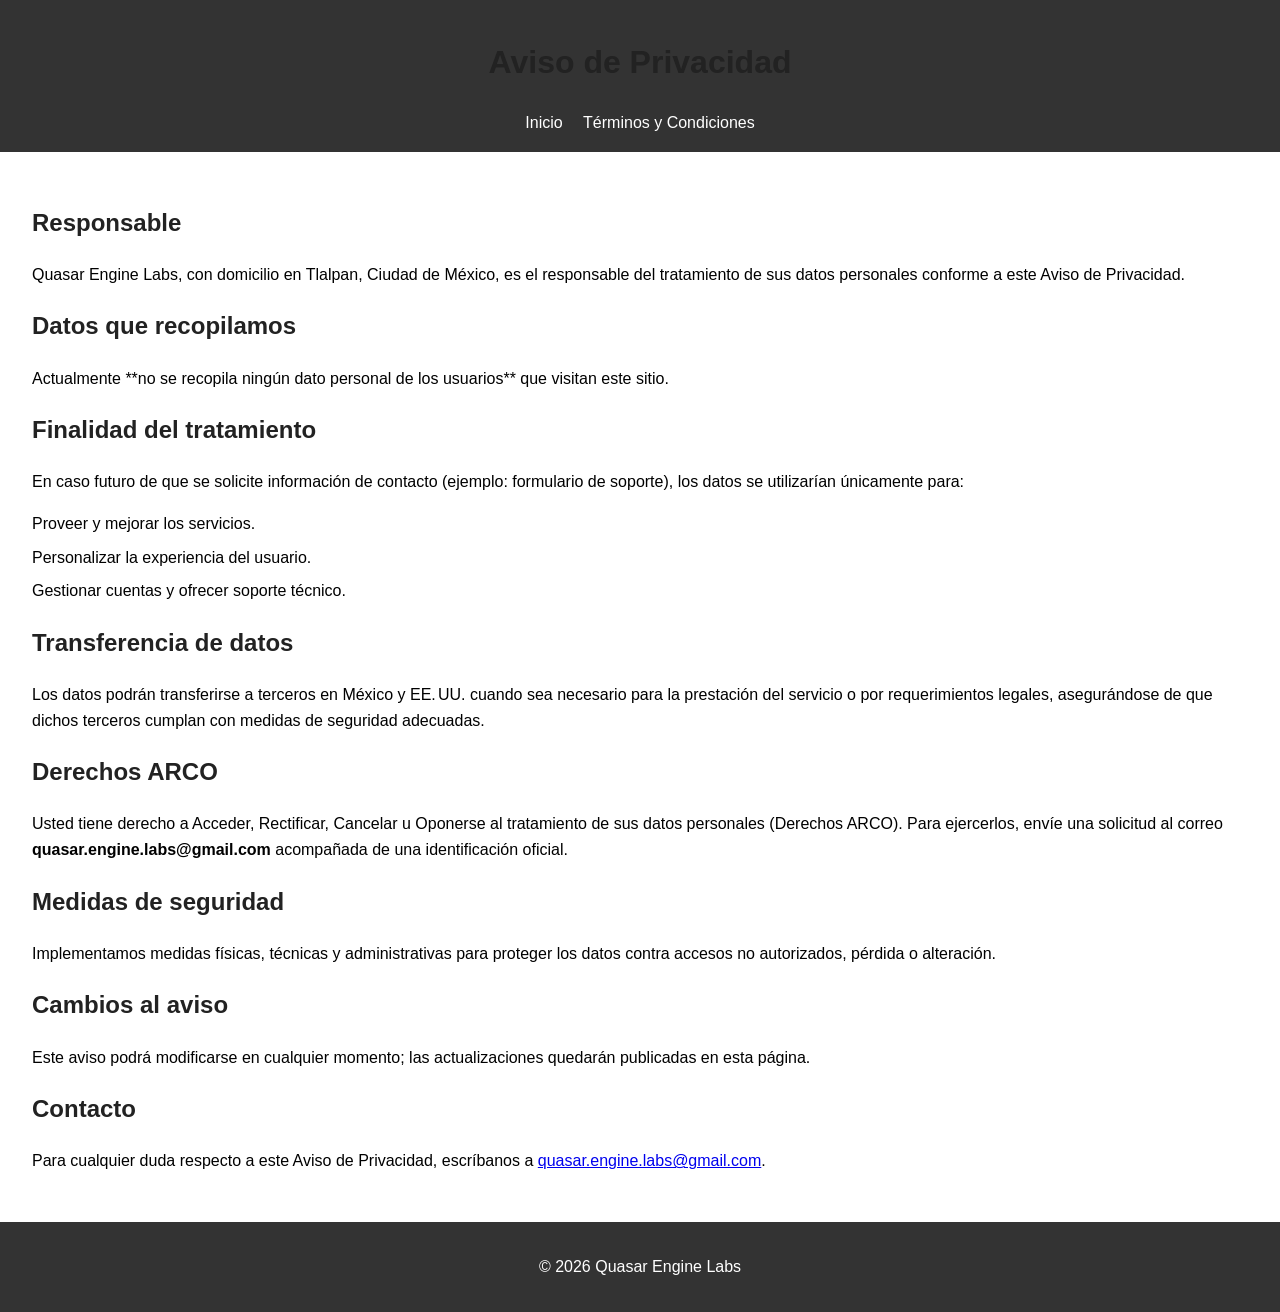
==== privacy.html @ 6d4bd8df "[ Update ]: Site update" ====
<!DOCTYPE html>
<html lang="es">
<head>
    <meta charset="UTF-8">
    <title>Aviso de Privacidad</title>
    <link rel="stylesheet" href="assets/css/style.css">
</head>
<body>
    <header>
        <h1>Aviso de Privacidad</h1>
        <nav>
            <a href="index.html">Inicio</a>
            <a href="terms.html">Términos y Condiciones</a>
        </nav>
    </header>

    <main>
        <section>
            <h2>Responsable</h2>
            <p>Quasar Engine Labs, con domicilio en Tlalpan, Ciudad de México, es el responsable del tratamiento de sus datos personales conforme a este Aviso de Privacidad.</p>

            <h2>Datos que recopilamos</h2>
            <p>Actualmente **no se recopila ningún dato personal de los usuarios** que visitan este sitio.</p>

            <h2>Finalidad del tratamiento</h2>
            <p>En caso futuro de que se solicite información de contacto (ejemplo: formulario de soporte), los datos se utilizarían únicamente para:</p>
            <ul>
                <li>Proveer y mejorar los servicios.</li>
                <li>Personalizar la experiencia del usuario.</li>
                <li>Gestionar cuentas y ofrecer soporte técnico.</li>
            </ul>

            <h2>Transferencia de datos</h2>
            <p>Los datos podrán transferirse a terceros en México y EE. UU. cuando sea necesario para la prestación del servicio o por requerimientos legales, asegurándose de que dichos terceros cumplan con medidas de seguridad adecuadas.</p>

            <h2>Derechos ARCO</h2>
            <p>Usted tiene derecho a Acceder, Rectificar, Cancelar u Oponerse al tratamiento de sus datos personales (Derechos ARCO). Para ejercerlos, envíe una solicitud al correo <strong>quasar.engine.labs@gmail.com</strong> acompañada de una identificación oficial.</p>

            <h2>Medidas de seguridad</h2>
            <p>Implementamos medidas físicas, técnicas y administrativas para proteger los datos contra accesos no autorizados, pérdida o alteración.</p>

            <h2>Cambios al aviso</h2>
            <p>Este aviso podrá modificarse en cualquier momento; las actualizaciones quedarán publicadas en esta página.</p>

            <h2>Contacto</h2>
            <p>Para cualquier duda respecto a este Aviso de Privacidad, escríbanos a <a href="mailto:quasar.engine.labs@gmail.com">quasar.engine.labs@gmail.com</a>.</p>
        </section>
    </main>

    <footer>
        <p>&copy; 2026 Quasar Engine Labs</p>
    </footer>
</body>
</html>
---- assets/css/style.css ----
body {font-family:Arial,Helvetica,sans-serif; margin:0; padding:0; line-height:1.6;}
header, footer {background:#333; color:#fff; padding:1rem; text-align:center;}
nav a {color:#fff; margin:0 0.5rem; text-decoration:none;}
main {padding:2rem;}
h1, h2 {color:#222;}
ul {list-style:none; padding:0;}
li {margin-bottom:0.5rem;}
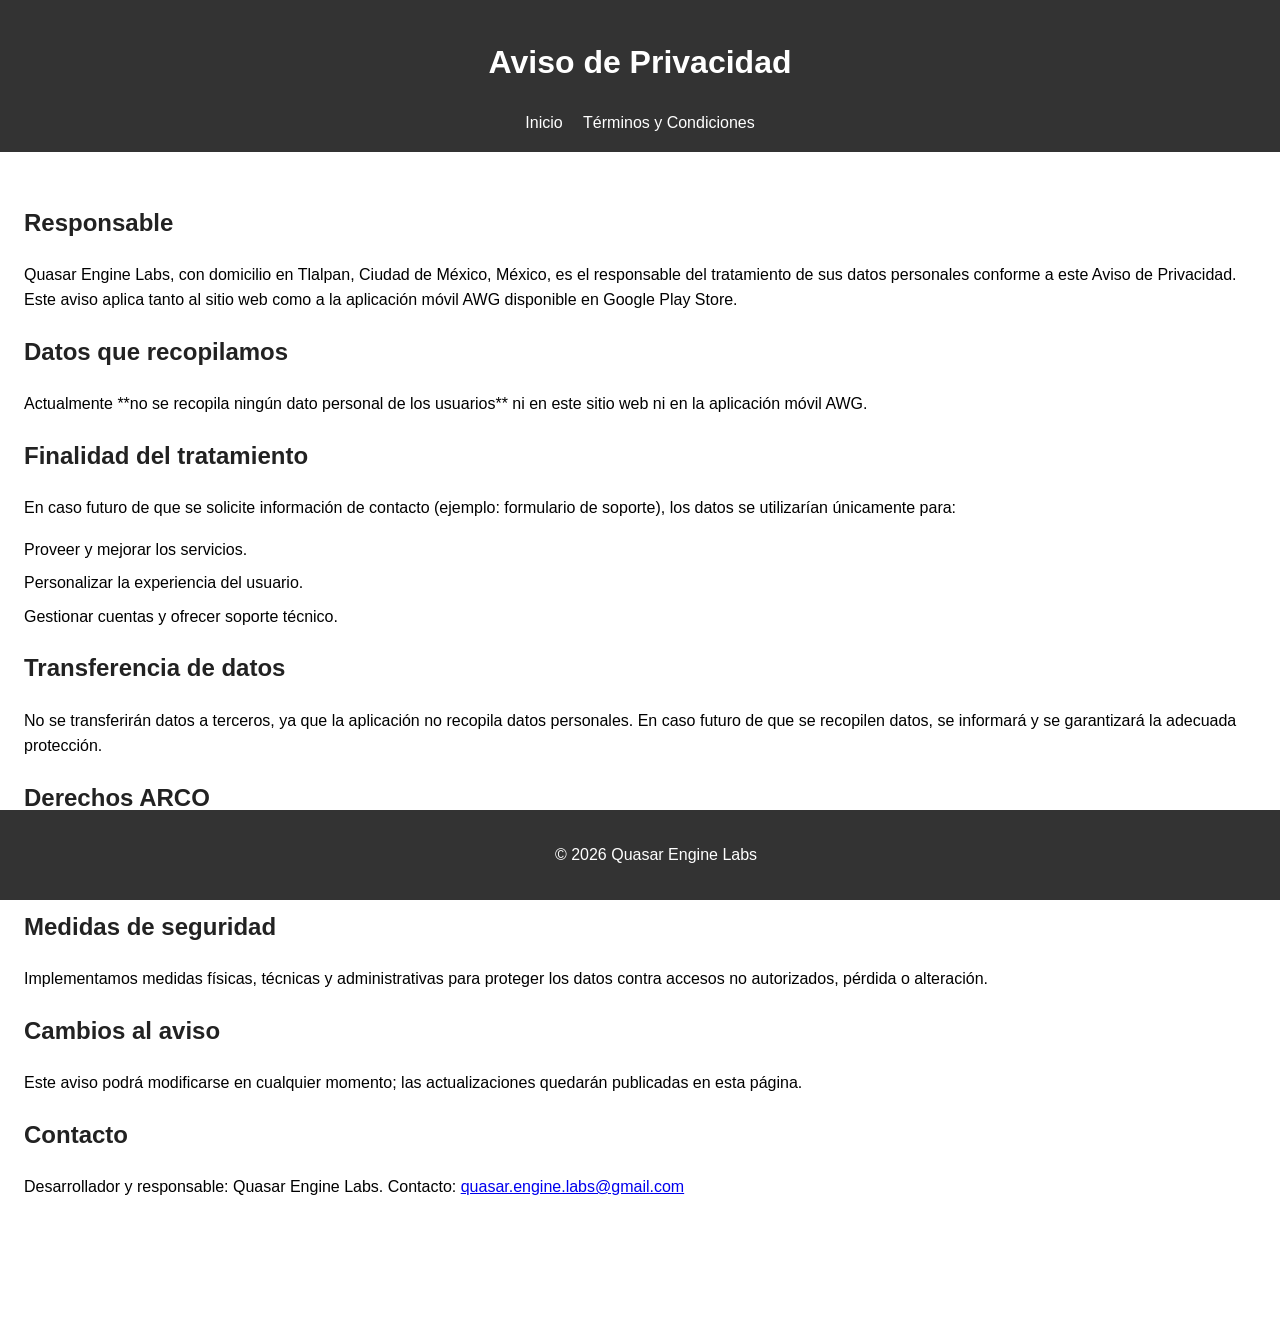
==== commit d10a1727: "docs: actualizar aviso de privacidad y agregar reporte de cumplimiento Se actualizó el aviso de priv" ====
--- a/privacy.html
+++ b/privacy.html
@@ -17,10 +17,10 @@
     <main>
         <section>
             <h2>Responsable</h2>
-            <p>Quasar Engine Labs, con domicilio en Tlalpan, Ciudad de México, es el responsable del tratamiento de sus datos personales conforme a este Aviso de Privacidad.</p>
+            <p>Quasar Engine Labs, con domicilio en Tlalpan, Ciudad de México, México, es el responsable del tratamiento de sus datos personales conforme a este Aviso de Privacidad. Este aviso aplica tanto al sitio web como a la aplicación móvil AWG disponible en Google Play Store.</p>
 
             <h2>Datos que recopilamos</h2>
-            <p>Actualmente **no se recopila ningún dato personal de los usuarios** que visitan este sitio.</p>
+            <p>Actualmente **no se recopila ningún dato personal de los usuarios** ni en este sitio web ni en la aplicación móvil AWG.</p>
 
             <h2>Finalidad del tratamiento</h2>
             <p>En caso futuro de que se solicite información de contacto (ejemplo: formulario de soporte), los datos se utilizarían únicamente para:</p>
@@ -31,7 +31,7 @@
             </ul>
 
             <h2>Transferencia de datos</h2>
-            <p>Los datos podrán transferirse a terceros en México y EE. UU. cuando sea necesario para la prestación del servicio o por requerimientos legales, asegurándose de que dichos terceros cumplan con medidas de seguridad adecuadas.</p>
+            <p>No se transferirán datos a terceros, ya que la aplicación no recopila datos personales. En caso futuro de que se recopilen datos, se informará y se garantizará la adecuada protección.</p>
 
             <h2>Derechos ARCO</h2>
             <p>Usted tiene derecho a Acceder, Rectificar, Cancelar u Oponerse al tratamiento de sus datos personales (Derechos ARCO). Para ejercerlos, envíe una solicitud al correo <strong>quasar.engine.labs@gmail.com</strong> acompañada de una identificación oficial.</p>
@@ -43,7 +43,7 @@
             <p>Este aviso podrá modificarse en cualquier momento; las actualizaciones quedarán publicadas en esta página.</p>
 
             <h2>Contacto</h2>
-            <p>Para cualquier duda respecto a este Aviso de Privacidad, escríbanos a <a href="mailto:quasar.engine.labs@gmail.com">quasar.engine.labs@gmail.com</a>.</p>
+            <p>Desarrollador y responsable: Quasar Engine Labs. Contacto: <a href="mailto:quasar.engine.labs@gmail.com">quasar.engine.labs@gmail.com</a></p>
         </section>
     </main>
 
--- a/assets/css/style.css
+++ b/assets/css/style.css
@@ -1,7 +1,11 @@
-body {font-family:Arial,Helvetica,sans-serif; margin:0; padding:0; line-height:1.6;}
-header, footer {background:#333; color:#fff; padding:1rem; text-align:center;}
+body {font-family:Arial,Helvetica,sans-serif; margin:0; padding:0 0 2rem 0; line-height:1.6;}
+header {background:#333; color:#fff; padding:1rem; text-align:center;}
+footer {background:#333; color:#fff; padding:1rem; text-align:center; position:fixed; bottom:0; width:100%; z-index:1000;}
+header :is(h1, h2, h3, h4, h5, h6) {
+    color: #fff;
+}
 nav a {color:#fff; margin:0 0.5rem; text-decoration:none;}
-main {padding:2rem;}
+main {padding:2rem 1.5rem 5rem 1.5rem;}
 h1, h2 {color:#222;}
 ul {list-style:none; padding:0;}
 li {margin-bottom:0.5rem;}
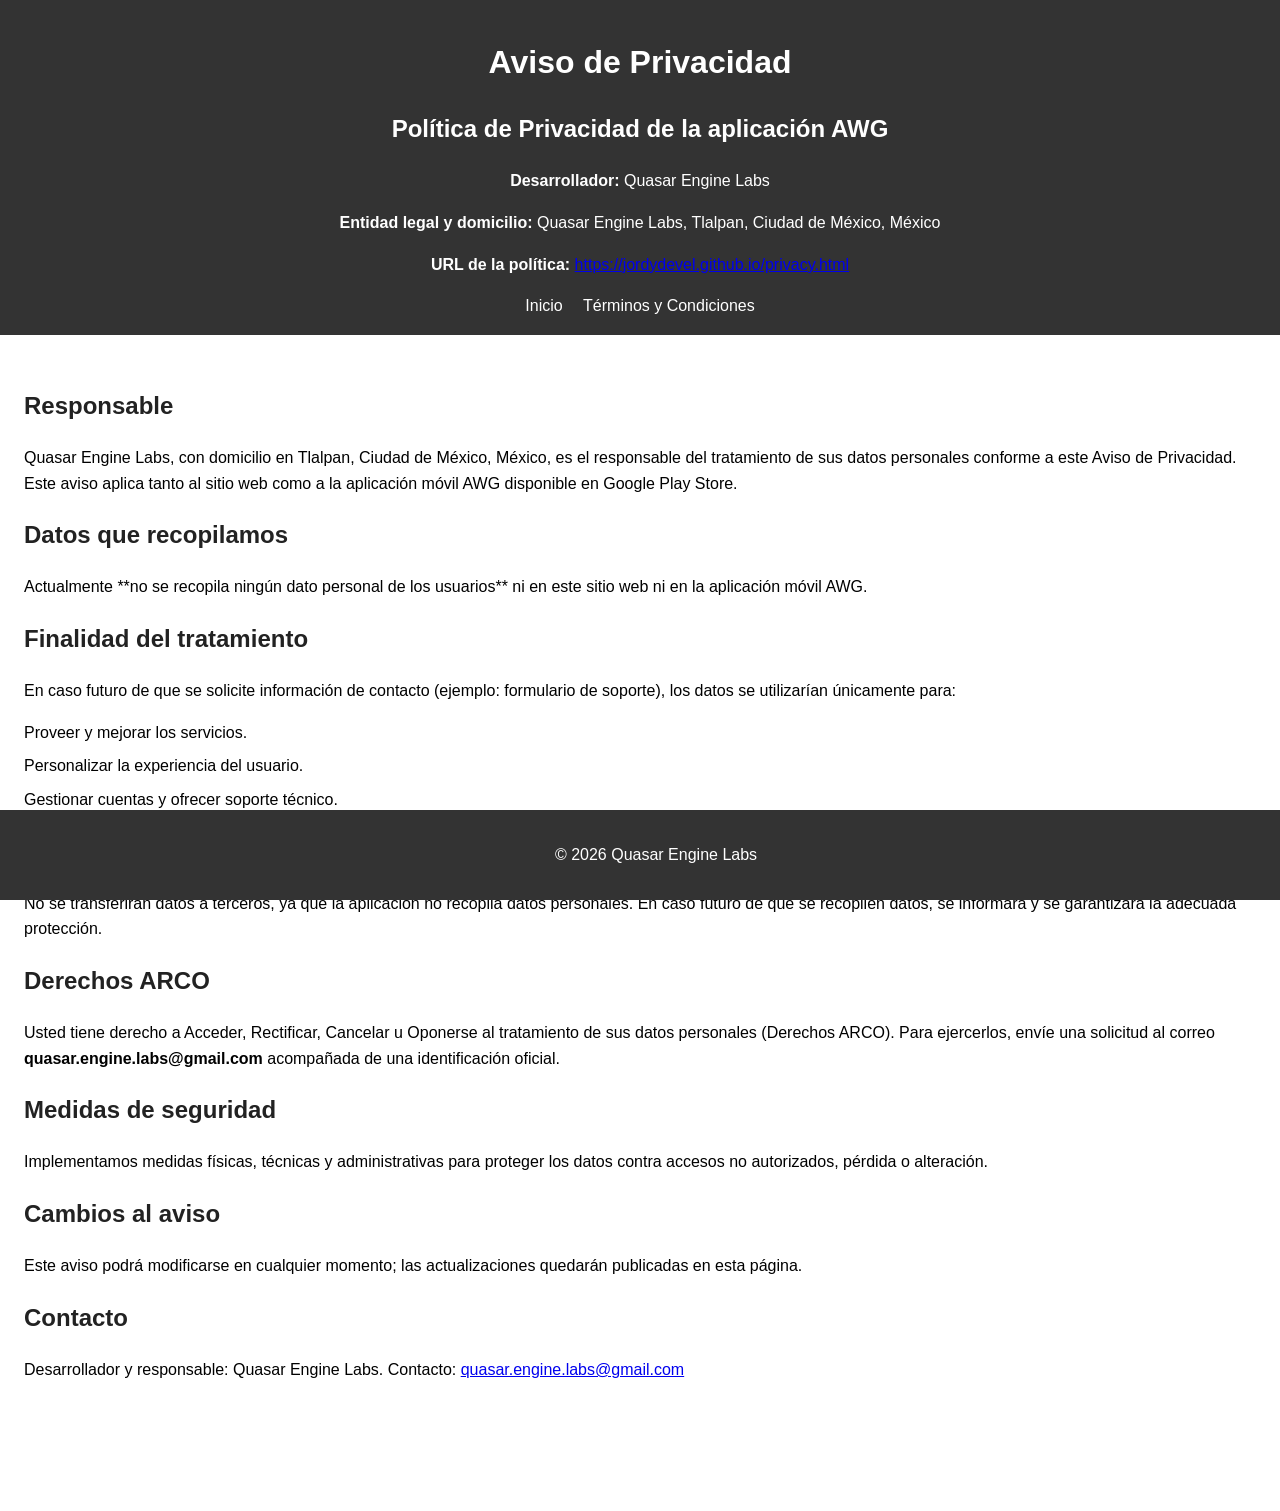
==== commit 06cdc748: "docs: agregar encabezado con datos clave y URL de política Actualiza encabezado con datos clave del " ====
--- a/privacy.html
+++ b/privacy.html
@@ -8,6 +8,10 @@
 <body>
     <header>
         <h1>Aviso de Privacidad</h1>
+<h2>Política de Privacidad de la aplicación AWG</h2>
+<p><strong>Desarrollador:</strong> Quasar Engine Labs</p>
+<p><strong>Entidad legal y domicilio:</strong> Quasar Engine Labs, Tlalpan, Ciudad de México, México</p>
+<p><strong>URL de la política:</strong> <a href="https://jordydevel.github.io/privacy.html">https://jordydevel.github.io/privacy.html</a></p>
         <nav>
             <a href="index.html">Inicio</a>
             <a href="terms.html">Términos y Condiciones</a>
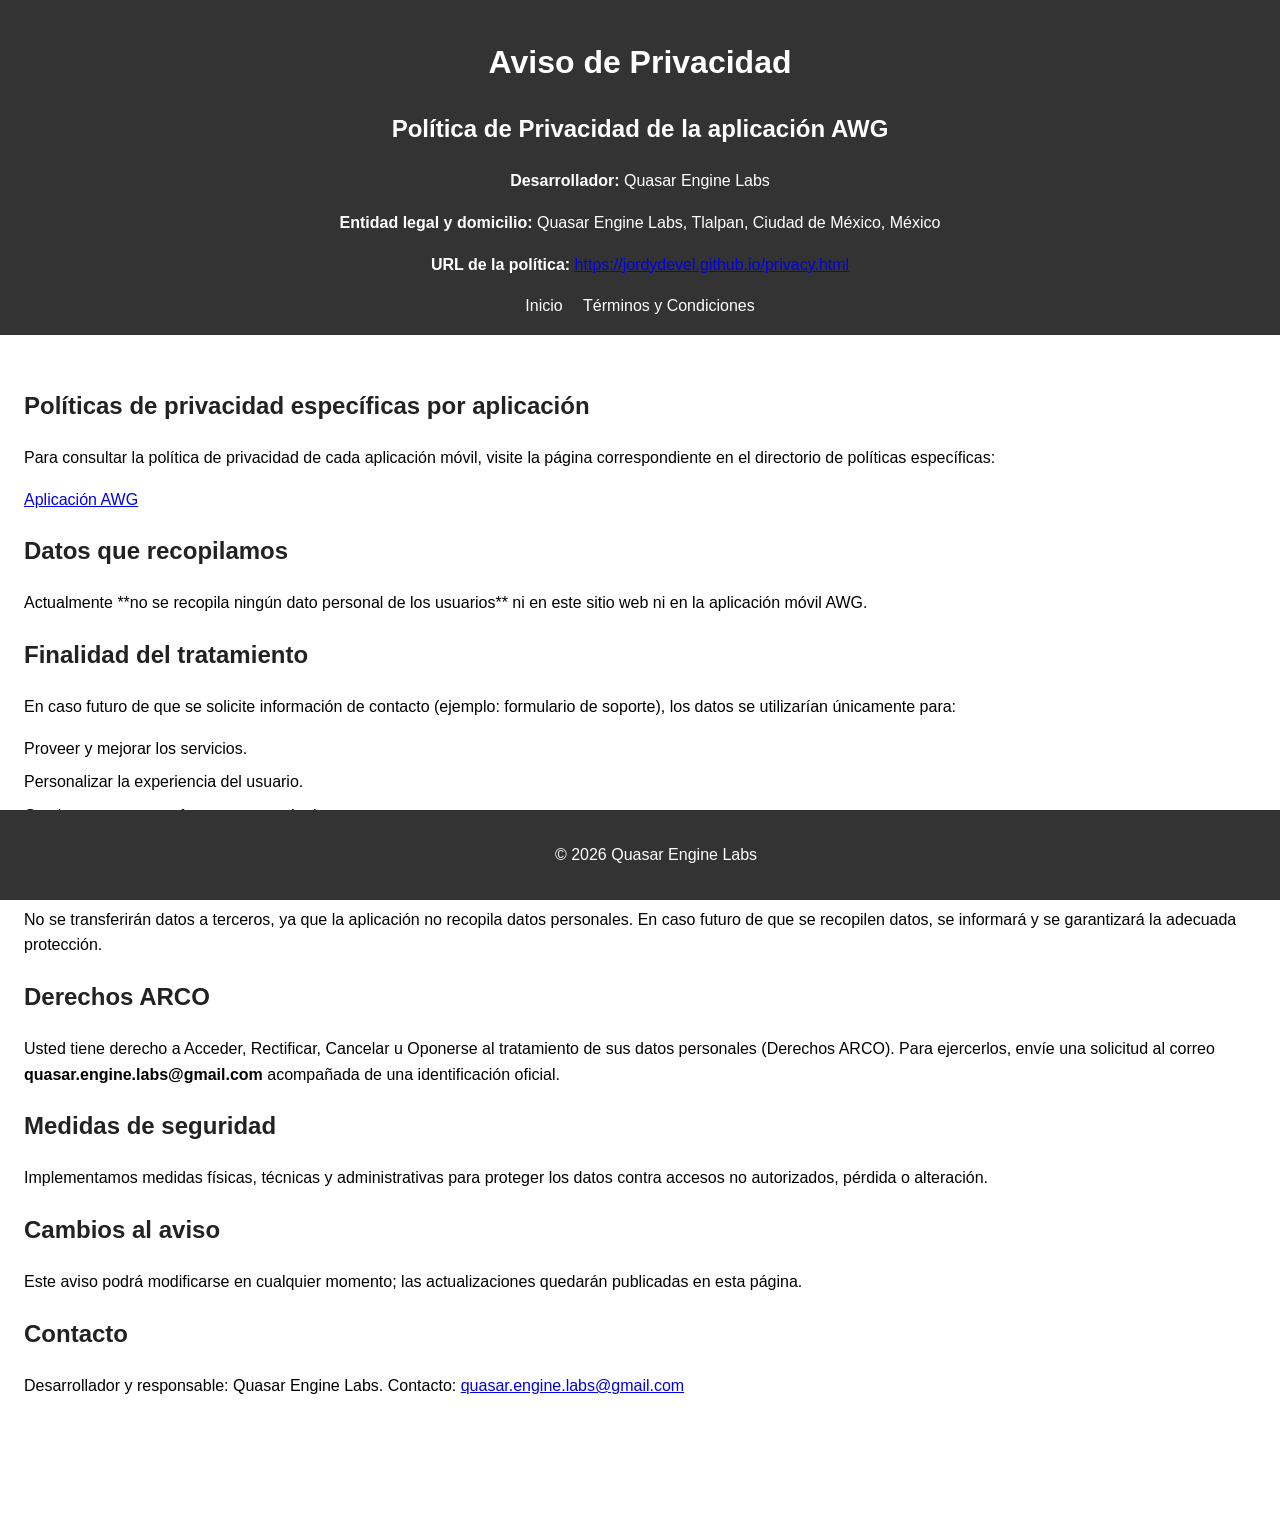
==== commit e1873135: "docs: agregar carpeta       github            Agrega el directorio de políticas específicas y enlaza" ====
--- a/privacy.html
+++ b/privacy.html
@@ -20,8 +20,12 @@
 
     <main>
         <section>
-            <h2>Responsable</h2>
-            <p>Quasar Engine Labs, con domicilio en Tlalpan, Ciudad de México, México, es el responsable del tratamiento de sus datos personales conforme a este Aviso de Privacidad. Este aviso aplica tanto al sitio web como a la aplicación móvil AWG disponible en Google Play Store.</p>
+            <h2>Políticas de privacidad específicas por aplicación</h2>
+<p>Para consultar la política de privacidad de cada aplicación móvil, visite la página correspondiente en el directorio de políticas específicas:</p>
+<ul>
+    <li><a href="privacy_specific/app_AWG_privacy.html">Aplicación AWG</a></li>
+    <!-- futuras apps se añadirán aquí como nuevos <li> con su enlace -->
+</ul>
 
             <h2>Datos que recopilamos</h2>
             <p>Actualmente **no se recopila ningún dato personal de los usuarios** ni en este sitio web ni en la aplicación móvil AWG.</p>
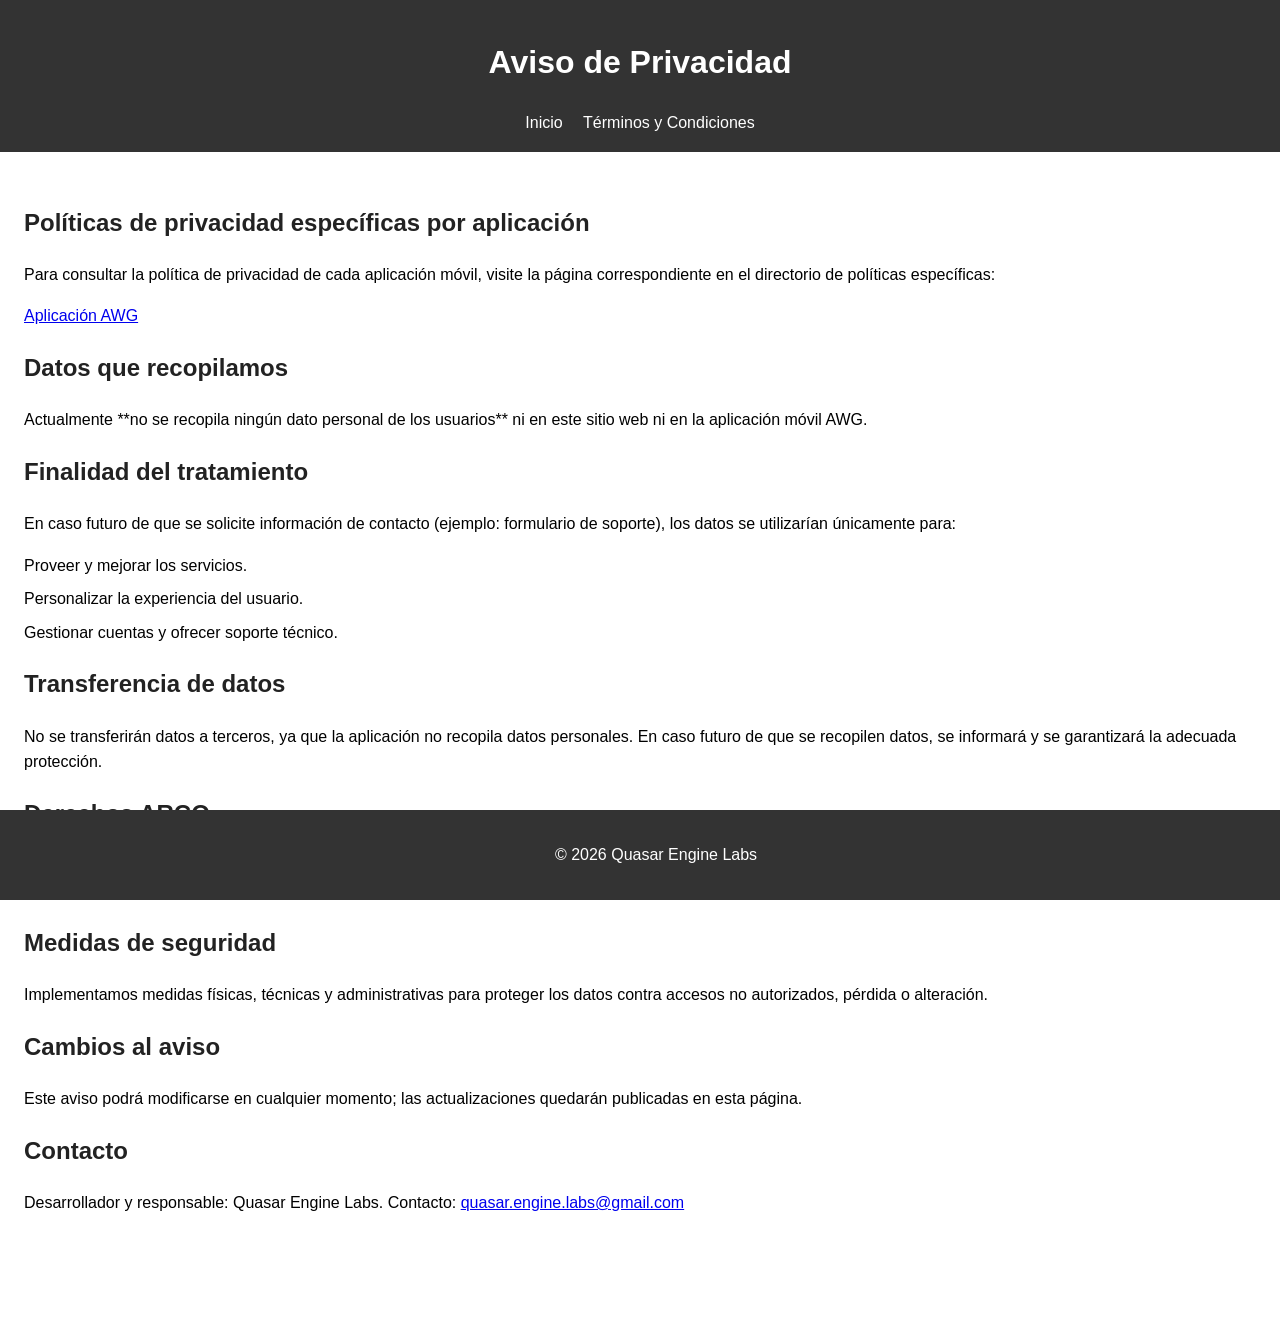
==== commit 0585998e: "docs: reorganizar encabezado de política específica a la página de la app Mover encabezado de políti" ====
--- a/privacy.html
+++ b/privacy.html
@@ -8,10 +8,6 @@
 <body>
     <header>
         <h1>Aviso de Privacidad</h1>
-<h2>Política de Privacidad de la aplicación AWG</h2>
-<p><strong>Desarrollador:</strong> Quasar Engine Labs</p>
-<p><strong>Entidad legal y domicilio:</strong> Quasar Engine Labs, Tlalpan, Ciudad de México, México</p>
-<p><strong>URL de la política:</strong> <a href="https://jordydevel.github.io/privacy.html">https://jordydevel.github.io/privacy.html</a></p>
         <nav>
             <a href="index.html">Inicio</a>
             <a href="terms.html">Términos y Condiciones</a>
